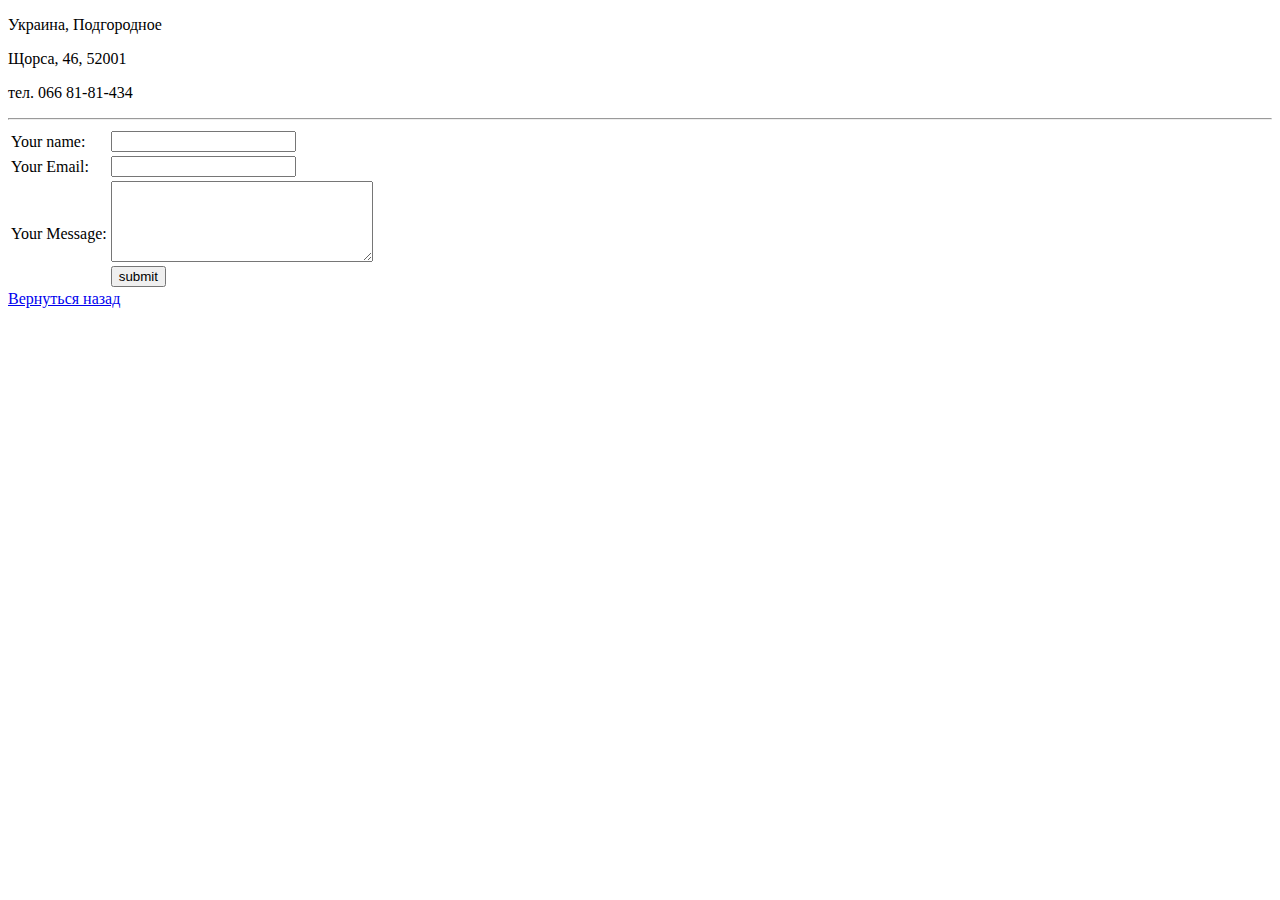
==== mycontacts.html @ 333c5bcf "add initial cv website files" ====
<!DOCTYPE html>
<html lang="en" dir="ltr">

<head>
  <meta charset="utf-8">
  <title></title>
</head>

<body>

  <p>Украина, Подгородное</p>
  <p>Щорса, 46, 52001</p>
  <p>тел. 066 81-81-434</p>
  <hr>
  <form  action="mailto:rostovskiy88@ukr.net" method="post" enctype="text/plain">
    <table>
      <tr>
        <td><label>Your name:</label></td>
        <td><input type="text" name="yourName" value=""></td>
      </tr>
      <tr>
        <td><label>Your Email:</label></td>
        <td><input type="email" name="yourEmail" value=""></td>
      </tr>
      <tr>
        <td><label>Your Message:</label></td>
        <td><textarea name="yourMessage" rows="5" cols="30"></textarea><br>
          <input type="submit" name="" value="submit"></td>
      </tr>
    </table>
  </form>
<a href="javascript:history.back()">Вернуться назад</a>
</body>

</html>
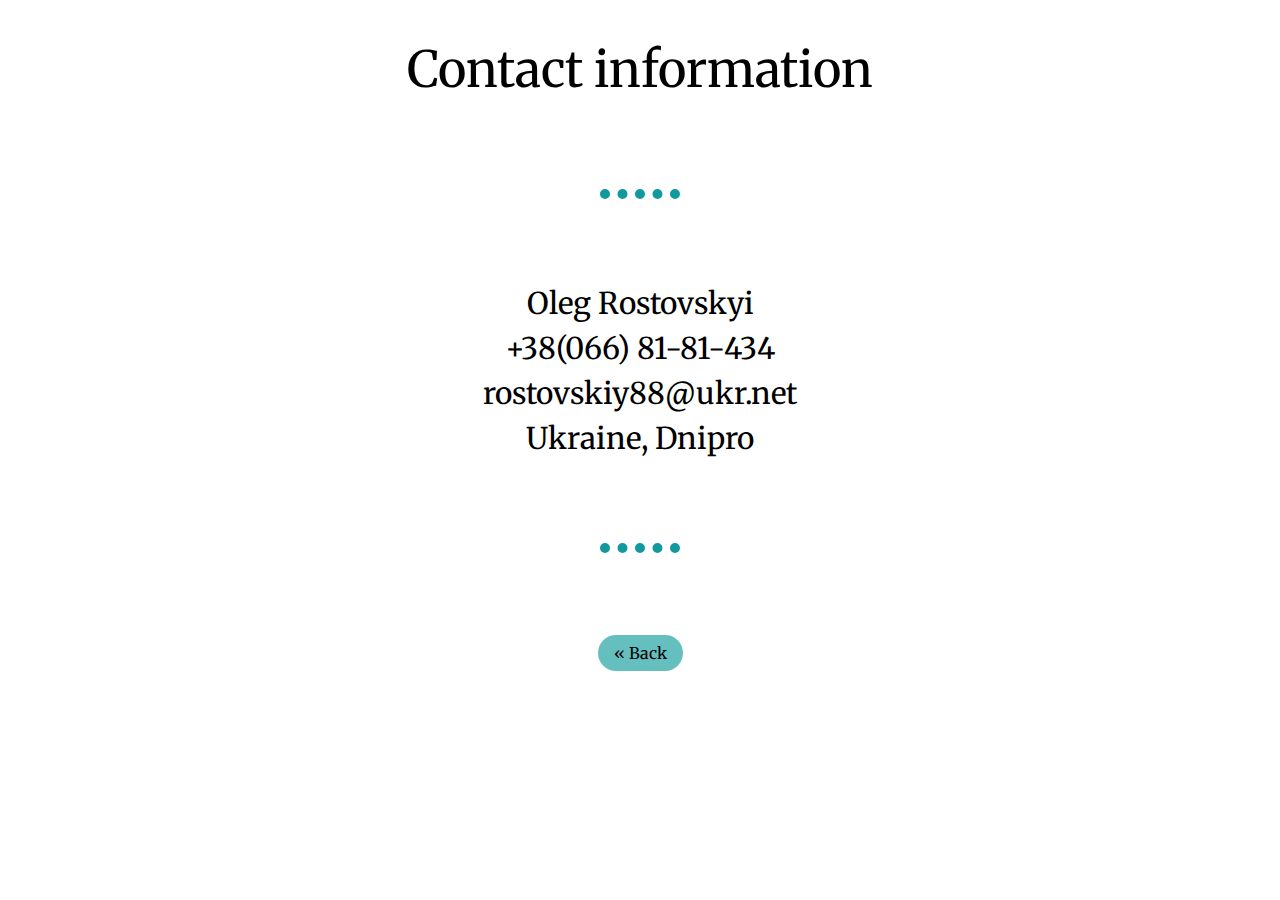
==== commit 175ad90e: "Add files via upload" ====
--- a/mycontacts.html
+++ b/mycontacts.html
@@ -1,35 +1,44 @@
 <!DOCTYPE html>
 <html lang="en" dir="ltr">
-
-<head>
-  <meta charset="utf-8">
-  <title></title>
-</head>
-
-<body>
-
-  <p>Украина, Подгородное</p>
-  <p>Щорса, 46, 52001</p>
-  <p>тел. 066 81-81-434</p>
-  <hr>
-  <form  action="mailto:rostovskiy88@ukr.net" method="post" enctype="text/plain">
-    <table>
-      <tr>
-        <td><label>Your name:</label></td>
-        <td><input type="text" name="yourName" value=""></td>
-      </tr>
-      <tr>
-        <td><label>Your Email:</label></td>
-        <td><input type="email" name="yourEmail" value=""></td>
-      </tr>
-      <tr>
-        <td><label>Your Message:</label></td>
-        <td><textarea name="yourMessage" rows="5" cols="30"></textarea><br>
-          <input type="submit" name="" value="submit"></td>
-      </tr>
-    </table>
-  </form>
-<a href="javascript:history.back()">Вернуться назад</a>
-</body>
-
+  <head>
+    <meta charset="utf-8" />
+    <title>Rostovskyi Oleg</title>
+    <link rel="stylesheet" href="styles.css" />
+    <link rel="icon" href="favicon.ico" />
+    <link
+      href="https://fonts.googleapis.com/css2?family=Merriweather:wght@400&family=Montserrat:wght@300&family=Sacramento&display=swap"
+      rel="stylesheet"
+    />
+  </head>
+  <body>
+    <div class="vyrovnyat">
+      <p style="font-size: 50px">Contact information</p>
+    </div>
+    
+    <hr>
+    <div class="vyrovnyat">
+      <style>
+        p {
+          font-size: 30px;
+          padding: auto;
+          margin: auto;
+          line-height: 1.5;
+        }
+      </style> 
+      <p>Oleg Rostovskyi</p>
+      <p>+38(066) 81-81-434</p>
+      <p>rostovskiy88@ukr.net</p>
+      <p>Ukraine, Dnipro</p>
+    </div>
+    <hr>
+    <div class="vyrovnyat">
+      <style>
+        a:hover {
+          background-color: #175555;
+          color: white;
+        }
+      </style>
+      <a class="back-button" href="index.html">&laquo Back</a>
+    </div>
+  </body>
 </html>
--- a/styles.css
+++ b/styles.css
@@ -0,0 +1,144 @@
+body {
+  margin: 0;
+  text-align: center;
+  font-family: "Merriweather", serif;
+}
+
+h1 {
+  color: #66BFBF;
+  font-size: 5.6rem;
+  line-height: 2;
+  margin: 50px auto 0 auto;
+  font-family: "Sacramento", cursive;
+}
+
+h2 {
+  color: #66BFBF;
+  font-size: 2.5rem;
+  font-family: "Montserrat", sans-serif;
+  margin: 16px auto;
+}
+
+h3 {
+  color: #11999e;
+  font-family: "Montserrat", sans-serif;
+  }
+
+  hr {
+    color: #11999e;
+    border-style: none;
+    border-top-style: dotted;
+    border-width: 10px;
+    width: 5em;
+    margin: 50px auto;
+  }
+
+.top-container {
+  background-color: #EAF6F6;
+  position: relative;
+  padding-top: 50px;  
+}
+
+.bottom-container {
+  background-color: #66BFBF;
+  padding: 10px;
+}
+
+.pro {
+  text-decoration: underline;
+}
+
+.img-cloud-top {
+  position: absolute;
+  right: 50em;
+  top: 50px;
+}
+
+.img-cloud-bot {
+  position: absolute;
+  left: 50em;
+  bottom: 300px;
+}
+
+.profilepic {
+  border-radius: 100%;
+  background-color: #66BFBF;
+  width:10%;
+  margin-top: 50px;
+}
+
+.anchor {
+  color: #074f52;
+  padding: 20px;
+  display: inline-block;
+}
+
+.skill-row {
+  width: 50%;
+  margin: 100px auto;
+  text-align: left;
+  line-height: 2;
+}
+
+.img-skills-block {
+  width: 15%;
+  float: left;
+  margin-right: 30px;
+  margin-bottom: 30px;
+}
+
+.img-hobbies-block {
+  width: 15%;
+  float: right;
+  margin-left: 30px;
+}
+
+.BUTTON_TXT {
+  background: #66bfbf;
+  background-image: -webkit-linear-gradient(top, #66bfbf, #197a7a);
+  background-image: -moz-linear-gradient(top, #66bfbf, #197a7a);
+  background-image: -ms-linear-gradient(top, #66bfbf, #197a7a);
+  background-image: -o-linear-gradient(top, #66bfbf, #197a7a);
+  -webkit-border-radius: 20px;
+  -moz-border-radius: 20px;
+  border-radius: 20px;
+  color: #ffffff;
+  font-family: Arial;
+  font-size: 30px;
+  font-weight: 300;
+  padding: 30px;
+  border: solid #000000 0;
+  text-decoration: none;
+  display: inline-block;
+  cursor: pointer;
+  text-align: center;
+  margin: 30px auto;
+}
+
+.BUTTON_TXT:hover {
+  border: solid #000000 1px;
+  background: #66bfbf;
+  background-image: -webkit-linear-gradient(top, #66bfbf, #66bfbf);
+  background-image: -moz-linear-gradient(top, #66bfbf, #66bfbf);
+  background-image: -ms-linear-gradient(top, #66bfbf, #66bfbf);
+  background-image: -o-linear-gradient(top, #66bfbf, #66bfbf);
+  -webkit-border-radius: 20px;
+  -moz-border-radius: 20px;
+  border-radius: 20px;
+  text-decoration: none;
+}
+
+.vyrovnyat {
+  background: #ffffff;
+  padding: 2em 0;
+  text-align: center;
+}
+
+.back-button {
+  text-decoration: none;
+  display: inline-block;
+  padding: 8px 16px;
+  background-color: #66bfbf;
+  color: black;
+  border-radius: 20px;
+}
